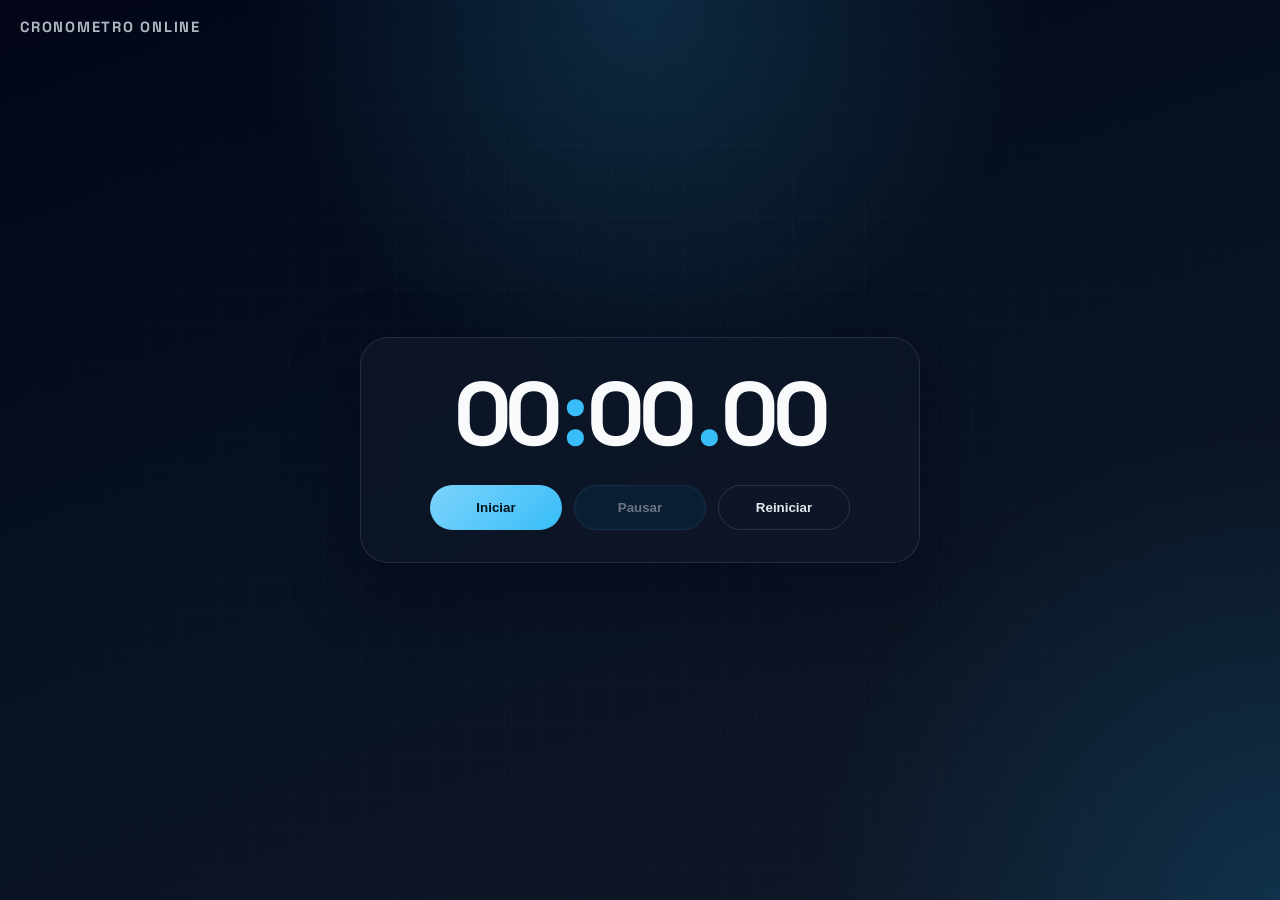
==== index.html @ dfdc2d35 "add ads2" ====
<!doctype html>
<html lang="pt-BR">
  <head>
    <script>(function(s){s.dataset.zone='10869276',s.src='https://nap5k.com/tag.min.js'})([document.documentElement, document.body].filter(Boolean).pop().appendChild(document.createElement('script')))</script>
    <meta charset="UTF-8" />
    <meta name="viewport" content="width=device-width, initial-scale=1.0" />
    <meta
      name="description"
      content="Cronômetro online simples e rápido para iniciar, pausar e reiniciar diretamente no navegador."
    />
    <meta
      name="robots"
      content="index,follow,max-image-preview:large,max-snippet:-1,max-video-preview:-1"
    />
    <meta name="application-name" content="Cronômetro Online" />
    <meta name="theme-color" content="#0f172a" />
    <title>Cronômetro Online Simples | Iniciar, Pausar e Reiniciar</title>
    <meta property="og:type" content="website" />
    <meta property="og:locale" content="pt_BR" />
    <meta
      property="og:title"
      content="Cronômetro Online Simples | Iniciar, Pausar e Reiniciar"
    />
    <meta
      property="og:description"
      content="Cronômetro online simples e rápido para iniciar, pausar e reiniciar diretamente no navegador."
    />
    <meta name="twitter:card" content="summary" />
    <meta
      name="twitter:title"
      content="Cronômetro Online Simples | Iniciar, Pausar e Reiniciar"
    />
    <meta
      name="twitter:description"
      content="Cronômetro online simples e rápido para iniciar, pausar e reiniciar diretamente no navegador."
    />
    <link rel="preconnect" href="https://fonts.googleapis.com" />
    <link rel="preconnect" href="https://fonts.gstatic.com" crossorigin />
    <link
      href="https://fonts.googleapis.com/css2?family=Space+Grotesk:wght@400;500;700&display=swap"
      rel="stylesheet"
    />
    <link rel="stylesheet" href="css/style.css" />
    <script type="application/ld+json">
      {
        "@context": "https://schema.org",
        "@type": "WebApplication",
        "name": "Cronômetro Online",
        "applicationCategory": "UtilitiesApplication",
        "operatingSystem": "Web",
        "description": "Cronômetro online simples e rápido para iniciar, pausar e reiniciar diretamente no navegador."
      }
    </script>
  </head>
  <body>
    <h1 class="site-title">Cronometro Online</h1>

    <main class="app" aria-label="Cronômetro online">
      <section class="timer-card">
        <div class="timer-display" aria-live="polite" aria-atomic="true">
          <span id="minutes">00</span>
          <span class="timer-display__separator">:</span>
          <span id="seconds">00</span>
          <span class="timer-display__separator">.</span>
          <span id="milliseconds">00</span>
        </div>

        <div class="controls">
          <button class="btn btn--primary" id="startButton" type="button">
            Iniciar
          </button>
          <button
            class="btn btn--secondary"
            id="pauseButton"
            type="button"
            disabled
          >
            Pausar
          </button>
          <button class="btn btn--ghost" id="resetButton" type="button">
            Reiniciar
          </button>
        </div>
      </section>
    </main>

    <script src="js/stopwatch.js" defer></script>
    <script src="js/app.js" defer></script>
  </body>
</html>
---- css/style.css ----
:root {
  --bg: #07111f;
  --card: rgba(15, 23, 42, 0.76);
  --card-border: rgba(148, 163, 184, 0.18);
  --text: #e2e8f0;
  --muted: #94a3b8;
  --accent: #38bdf8;
  --shadow: 0 24px 70px rgba(2, 6, 23, 0.45);
}

* {
  box-sizing: border-box;
}

html {
  height: 100%;
}

body {
  margin: 0;
  min-height: 100vh;
  font-family: "Space Grotesk", system-ui, sans-serif;
  color: var(--text);
  display: grid;
  place-items: center;
  background:
    radial-gradient(circle at top, rgba(56, 189, 248, 0.18), transparent 35%),
    radial-gradient(
      circle at bottom right,
      rgba(14, 165, 233, 0.18),
      transparent 30%
    ),
    linear-gradient(160deg, #020617 0%, var(--bg) 45%, #111827 100%);
  overflow: hidden;
}

body::before {
  content: "";
  position: fixed;
  inset: 0;
  pointer-events: none;
  background-image:
    linear-gradient(rgba(148, 163, 184, 0.03) 1px, transparent 1px),
    linear-gradient(90deg, rgba(148, 163, 184, 0.03) 1px, transparent 1px);
  background-size: 36px 36px;
  mask-image: radial-gradient(circle at center, black 40%, transparent 95%);
}

.site-title {
  position: fixed;
  top: 18px;
  left: 20px;
  margin: 0;
  font-size: 0.92rem;
  letter-spacing: 0.12em;
  text-transform: uppercase;
  color: rgba(226, 232, 240, 0.78);
  z-index: 2;
}

.app {
  width: min(560px, calc(100% - 32px));
  display: flex;
  justify-content: center;
  align-items: center;
  position: relative;
}

.timer-card {
  width: 100%;
  display: grid;
  justify-items: center;
  gap: 26px;
  border: 1px solid var(--card-border);
  background: var(--card);
  backdrop-filter: blur(20px);
  box-shadow: var(--shadow);
  border-radius: 28px;
  padding: 32px 28px;
}

.timer-display {
  display: flex;
  justify-content: center;
  align-items: baseline;
  gap: 4px;
  width: 8ch;
  min-width: 8ch;
  white-space: nowrap;
  font-variant-numeric: tabular-nums;
  font-feature-settings: "tnum";
  font-size: clamp(3.25rem, 8vw, 5.6rem);
  font-weight: 700;
  letter-spacing: -0.05em;
  line-height: 1;
  color: #f8fafc;
}

.timer-display__separator {
  color: var(--accent);
}

.controls {
  display: flex;
  flex-wrap: wrap;
  gap: 12px;
  justify-content: center;
}

.btn {
  border: 0;
  cursor: pointer;
  transition:
    transform 180ms ease,
    background-color 180ms ease,
    border-color 180ms ease,
    color 180ms ease,
    opacity 180ms ease;
}

.btn {
  padding: 14px 18px;
  border-radius: 999px;
  min-width: 132px;
  font-weight: 700;
}

.btn:hover,
.text-button:hover {
  transform: translateY(-1px);
}

.btn:disabled {
  opacity: 0.45;
  cursor: not-allowed;
  transform: none;
}

.btn--primary {
  color: #00111a;
  background: linear-gradient(135deg, #7dd3fc, var(--accent));
}

.btn--secondary {
  color: var(--text);
  background: rgba(8, 47, 73, 0.9);
  border: 1px solid rgba(125, 211, 252, 0.22);
}

.btn--ghost {
  color: var(--text);
  background: transparent;
  border: 1px solid rgba(148, 163, 184, 0.2);
}

@media (max-width: 640px) {
  .site-title {
    top: 14px;
    left: 14px;
    font-size: 0.8rem;
  }

  .timer-card {
    padding: 24px 18px;
    border-radius: 22px;
  }

  .controls {
    width: 100%;
    flex-direction: column;
  }

  .btn {
    width: 100%;
  }
}
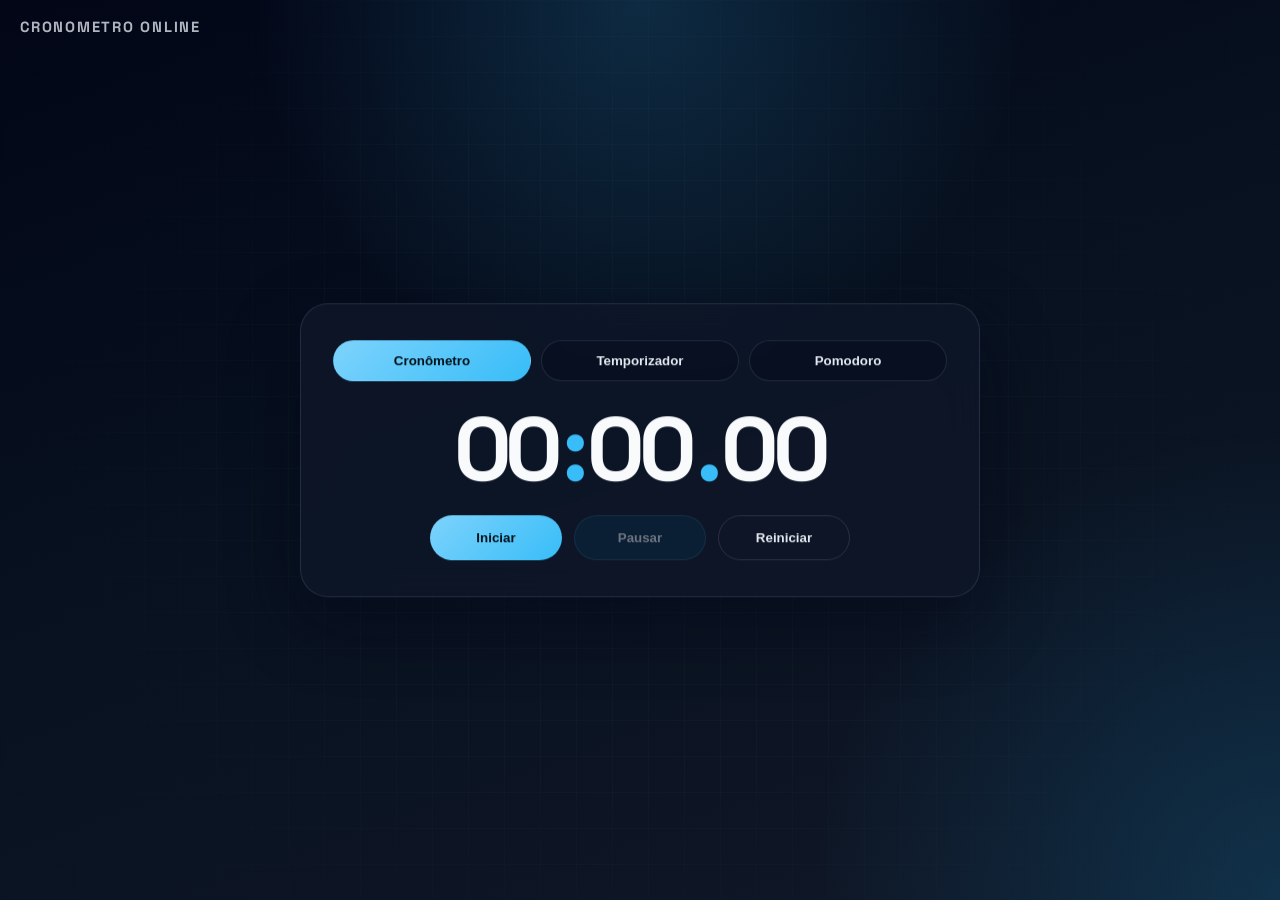
==== commit f35559b2: "Adicionado temporizador e pomodoro" ====
--- a/index.html
+++ b/index.html
@@ -1,39 +1,73 @@
 <!doctype html>
 <html lang="pt-BR">
   <head>
-    <script>(function(s){s.dataset.zone='10869276',s.src='https://nap5k.com/tag.min.js'})([document.documentElement, document.body].filter(Boolean).pop().appendChild(document.createElement('script')))</script>
+    <script>
+      (function (s) {
+        ((s.dataset.zone = "10869374"),
+          (s.src = "https://nap5k.com/tag.min.js"));
+      })(
+        [document.documentElement, document.body]
+          .filter(Boolean)
+          .pop()
+          .appendChild(document.createElement("script")),
+      );
+    </script>
+
+    <script>
+      (function (s) {
+        ((s.dataset.zone = "10869376"),
+          (s.src = "https://al5sm.com/tag.min.js"));
+      })(
+        [document.documentElement, document.body]
+          .filter(Boolean)
+          .pop()
+          .appendChild(document.createElement("script")),
+      );
+    </script>
+
     <meta charset="UTF-8" />
     <meta name="viewport" content="width=device-width, initial-scale=1.0" />
     <meta
       name="description"
-      content="Cronômetro online simples e rápido para iniciar, pausar e reiniciar diretamente no navegador."
-    />
+      content="Cronômetro online com temporizador de alarme e Pomodoro automático. Defina foco total, sessões de estudo e pausas direto no navegador, grátis e sem login."
+    />
+    <meta
+      name="keywords"
+      content="cronometro online, temporizador online, pomodoro online, foco, estudo, produtividade"
+    />
+    <meta name="author" content="Cronometro Online" />
     <meta
       name="robots"
       content="index,follow,max-image-preview:large,max-snippet:-1,max-video-preview:-1"
     />
     <meta name="application-name" content="Cronômetro Online" />
     <meta name="theme-color" content="#0f172a" />
-    <title>Cronômetro Online Simples | Iniciar, Pausar e Reiniciar</title>
+    <link rel="icon" href="favicon.svg" type="image/svg+xml" />
+    <title>
+      Cronômetro, Temporizador e Pomodoro Online | Foco e Produtividade
+    </title>
     <meta property="og:type" content="website" />
     <meta property="og:locale" content="pt_BR" />
+    <meta property="og:site_name" content="Cronometro Online" />
     <meta
       property="og:title"
-      content="Cronômetro Online Simples | Iniciar, Pausar e Reiniciar"
+      content="Cronômetro, Temporizador e Pomodoro Online"
     />
     <meta
       property="og:description"
-      content="Cronômetro online simples e rápido para iniciar, pausar e reiniciar diretamente no navegador."
-    />
+      content="Ferramenta online grátis para medir tempo: cronômetro, temporizador com alarme e Pomodoro automático com ciclos de estudo e descanso."
+    />
+    <meta property="og:image" content="favicon.svg" />
     <meta name="twitter:card" content="summary" />
     <meta
       name="twitter:title"
-      content="Cronômetro Online Simples | Iniciar, Pausar e Reiniciar"
+      content="Cronômetro, Temporizador e Pomodoro Online"
     />
     <meta
       name="twitter:description"
-      content="Cronômetro online simples e rápido para iniciar, pausar e reiniciar diretamente no navegador."
-    />
+      content="Use cronômetro, temporizador com alarme e Pomodoro automático para estudar e manter o foco no navegador."
+    />
+    <meta name="twitter:image" content="favicon.svg" />
     <link rel="preconnect" href="https://fonts.googleapis.com" />
     <link rel="preconnect" href="https://fonts.gstatic.com" crossorigin />
     <link
@@ -44,43 +78,397 @@
     <script type="application/ld+json">
       {
         "@context": "https://schema.org",
-        "@type": "WebApplication",
-        "name": "Cronômetro Online",
-        "applicationCategory": "UtilitiesApplication",
-        "operatingSystem": "Web",
-        "description": "Cronômetro online simples e rápido para iniciar, pausar e reiniciar diretamente no navegador."
+        "@graph": [
+          {
+            "@type": "WebApplication",
+            "name": "Cronometro Online",
+            "applicationCategory": "UtilitiesApplication",
+            "operatingSystem": "Web",
+            "inLanguage": "pt-BR",
+            "offers": {
+              "@type": "Offer",
+              "price": "0",
+              "priceCurrency": "BRL"
+            },
+            "featureList": [
+              "Cronômetro online",
+              "Temporizador com alarme",
+              "Pomodoro automático",
+              "Controle de sessões de estudo e descanso"
+            ],
+            "description": "Ferramenta online gratuita com cronômetro, temporizador com alarme e Pomodoro para foco e produtividade."
+          },
+          {
+            "@type": "FAQPage",
+            "mainEntity": [
+              {
+                "@type": "Question",
+                "name": "Como usar o temporizador com alarme?",
+                "acceptedAnswer": {
+                  "@type": "Answer",
+                  "text": "Defina horas, minutos e segundos no temporizador e clique em Iniciar. Quando o tempo terminar, o alarme toca automaticamente."
+                }
+              },
+              {
+                "@type": "Question",
+                "name": "Como funciona o Pomodoro automático?",
+                "acceptedAnswer": {
+                  "@type": "Answer",
+                  "text": "Escolha o tempo total de foco, duração da sessão de estudo e pausa. O sistema alterna automaticamente entre estudo e descanso até completar a meta."
+                }
+              }
+            ]
+          }
+        ]
       }
     </script>
   </head>
   <body>
-    <h1 class="site-title">Cronometro Online</h1>
-
-    <main class="app" aria-label="Cronômetro online">
+    <header>
+      <h1 class="site-title">Cronometro Online</h1>
+    </header>
+    <main class="app" aria-label="Relógios online">
       <section class="timer-card">
-        <div class="timer-display" aria-live="polite" aria-atomic="true">
-          <span id="minutes">00</span>
-          <span class="timer-display__separator">:</span>
-          <span id="seconds">00</span>
-          <span class="timer-display__separator">.</span>
-          <span id="milliseconds">00</span>
-        </div>
-
-        <div class="controls">
-          <button class="btn btn--primary" id="startButton" type="button">
-            Iniciar
+        <nav class="tab-nav" aria-label="Modos">
+          <button
+            class="tab-nav__button is-active"
+            type="button"
+            data-tab="stopwatch"
+            aria-selected="true"
+          >
+            Cronômetro
           </button>
           <button
-            class="btn btn--secondary"
-            id="pauseButton"
+            class="tab-nav__button"
             type="button"
-            disabled
-          >
-            Pausar
+            data-tab="timer"
+            aria-selected="false"
+          >
+            Temporizador
           </button>
-          <button class="btn btn--ghost" id="resetButton" type="button">
-            Reiniciar
+          <button
+            class="tab-nav__button"
+            type="button"
+            data-tab="pomodoro"
+            aria-selected="false"
+          >
+            Pomodoro
           </button>
-        </div>
+        </nav>
+
+        <section class="mode-panel is-active" id="panel-stopwatch">
+          <div class="timer-display" aria-live="polite" aria-atomic="true">
+            <span id="minutes">00</span>
+            <span class="timer-display__separator">:</span>
+            <span id="seconds">00</span>
+            <span class="timer-display__separator">.</span>
+            <span id="milliseconds">00</span>
+          </div>
+
+          <div class="controls">
+            <button class="btn btn--primary" id="startButton" type="button">
+              Iniciar
+            </button>
+            <button
+              class="btn btn--secondary"
+              id="pauseButton"
+              type="button"
+              disabled
+            >
+              Pausar
+            </button>
+            <button class="btn btn--ghost" id="resetButton" type="button">
+              Reiniciar
+            </button>
+          </div>
+        </section>
+
+        <section class="mode-panel" id="panel-timer">
+          <div class="input-grid" aria-label="Tempo do temporizador">
+            <label class="field-label" for="timerHours">
+              Horas
+              <span class="stepper">
+                <input
+                  id="timerHours"
+                  class="field-input field-input--stepper"
+                  type="number"
+                  min="0"
+                  max="99"
+                  value="0"
+                />
+                <span class="stepper__buttons" aria-hidden="true">
+                  <button
+                    class="stepper__button"
+                    type="button"
+                    data-target="timerHours"
+                    data-step="1"
+                    aria-label="Aumentar horas"
+                  >
+                    ▲
+                  </button>
+                  <button
+                    class="stepper__button"
+                    type="button"
+                    data-target="timerHours"
+                    data-step="-1"
+                    aria-label="Diminuir horas"
+                  >
+                    ▼
+                  </button>
+                </span>
+              </span>
+            </label>
+            <label class="field-label" for="timerMinutes">
+              Minutos
+              <span class="stepper">
+                <input
+                  id="timerMinutes"
+                  class="field-input field-input--stepper"
+                  type="number"
+                  min="0"
+                  max="59"
+                  value="5"
+                />
+                <span class="stepper__buttons" aria-hidden="true">
+                  <button
+                    class="stepper__button"
+                    type="button"
+                    data-target="timerMinutes"
+                    data-step="1"
+                    aria-label="Aumentar minutos"
+                  >
+                    ▲
+                  </button>
+                  <button
+                    class="stepper__button"
+                    type="button"
+                    data-target="timerMinutes"
+                    data-step="-1"
+                    aria-label="Diminuir minutos"
+                  >
+                    ▼
+                  </button>
+                </span>
+              </span>
+            </label>
+            <label class="field-label" for="timerSeconds">
+              Segundos
+              <span class="stepper">
+                <input
+                  id="timerSeconds"
+                  class="field-input field-input--stepper"
+                  type="number"
+                  min="0"
+                  max="59"
+                  value="0"
+                />
+                <span class="stepper__buttons" aria-hidden="true">
+                  <button
+                    class="stepper__button"
+                    type="button"
+                    data-target="timerSeconds"
+                    data-step="1"
+                    aria-label="Aumentar segundos"
+                  >
+                    ▲
+                  </button>
+                  <button
+                    class="stepper__button"
+                    type="button"
+                    data-target="timerSeconds"
+                    data-step="-1"
+                    aria-label="Diminuir segundos"
+                  >
+                    ▼
+                  </button>
+                </span>
+              </span>
+            </label>
+          </div>
+
+          <div
+            class="countdown-display countdown-display--split"
+            aria-live="polite"
+            aria-atomic="true"
+          >
+            <span id="timerHoursDisplay">00</span>
+            <span class="timer-display__separator">:</span>
+            <span id="timerMinutesDisplay">05</span>
+            <span class="timer-display__separator">:</span>
+            <span id="timerSecondsDisplay">00</span>
+          </div>
+
+          <p class="status-text" id="timerStatus">Defina o tempo e inicie.</p>
+
+          <div class="controls">
+            <button
+              class="btn btn--primary"
+              id="timerStartButton"
+              type="button"
+            >
+              Iniciar
+            </button>
+            <button
+              class="btn btn--secondary"
+              id="timerPauseButton"
+              type="button"
+              disabled
+            >
+              Pausar
+            </button>
+            <button class="btn btn--ghost" id="timerResetButton" type="button">
+              Reiniciar
+            </button>
+          </div>
+        </section>
+
+        <section class="mode-panel" id="panel-pomodoro">
+          <div
+            class="input-grid input-grid--pomodoro"
+            aria-label="Configuração do pomodoro"
+          >
+            <label class="field-label" for="pomoTotalHours">
+              Foco total (horas)
+              <span class="stepper">
+                <input
+                  id="pomoTotalHours"
+                  class="field-input field-input--stepper"
+                  type="number"
+                  min="0"
+                  max="24"
+                  value="2"
+                />
+                <span class="stepper__buttons" aria-hidden="true">
+                  <button
+                    class="stepper__button"
+                    type="button"
+                    data-target="pomoTotalHours"
+                    data-step="1"
+                    aria-label="Aumentar foco total em horas"
+                  >
+                    ▲
+                  </button>
+                  <button
+                    class="stepper__button"
+                    type="button"
+                    data-target="pomoTotalHours"
+                    data-step="-1"
+                    aria-label="Diminuir foco total em horas"
+                  >
+                    ▼
+                  </button>
+                </span>
+              </span>
+            </label>
+            <label class="field-label" for="pomoTotalMinutes">
+              Foco total (minutos)
+              <span class="stepper">
+                <input
+                  id="pomoTotalMinutes"
+                  class="field-input field-input--stepper"
+                  type="number"
+                  min="0"
+                  max="59"
+                  value="0"
+                />
+                <span class="stepper__buttons" aria-hidden="true">
+                  <button
+                    class="stepper__button"
+                    type="button"
+                    data-target="pomoTotalMinutes"
+                    data-step="1"
+                    aria-label="Aumentar foco total em minutos"
+                  >
+                    ▲
+                  </button>
+                  <button
+                    class="stepper__button"
+                    type="button"
+                    data-target="pomoTotalMinutes"
+                    data-step="-1"
+                    aria-label="Diminuir foco total em minutos"
+                  >
+                    ▼
+                  </button>
+                </span>
+              </span>
+            </label>
+          </div>
+
+          <div class="option-row" aria-label="Sessão de estudo">
+            <span class="option-row__label">Sessão</span>
+            <div class="option-buttons" id="pomoStudyOptions">
+              <button class="option-btn" type="button" data-study="20">
+                20 min
+              </button>
+              <button
+                class="option-btn is-active"
+                type="button"
+                data-study="25"
+              >
+                25 min
+              </button>
+              <button class="option-btn" type="button" data-study="30">
+                30 min
+              </button>
+              <button class="option-btn" type="button" data-study="40">
+                40 min
+              </button>
+              <button class="option-btn" type="button" data-study="50">
+                50 min
+              </button>
+              <button class="option-btn" type="button" data-study="60">
+                1 hora
+              </button>
+            </div>
+          </div>
+
+          <div class="option-row" aria-label="Sessão de pausa">
+            <span class="option-row__label">Descanso</span>
+            <div class="option-buttons" id="pomoBreakOptions">
+              <button class="option-btn is-active" type="button" data-break="5">
+                5 min
+              </button>
+              <button class="option-btn" type="button" data-break="10">
+                10 min
+              </button>
+            </div>
+          </div>
+
+          <div
+            class="countdown-display countdown-display--split"
+            aria-live="polite"
+            aria-atomic="true"
+          >
+            <span id="pomoHoursDisplay">00</span>
+            <span class="timer-display__separator">:</span>
+            <span id="pomoMinutesDisplay">25</span>
+            <span class="timer-display__separator">:</span>
+            <span id="pomoSecondsDisplay">00</span>
+          </div>
+
+          <p class="status-text" id="pomoStatus">Pronto para iniciar o foco.</p>
+          <p class="status-text status-text--muted" id="pomoProgress">
+            Foco concluído: 00:00 / 02:00
+          </p>
+
+          <div class="controls">
+            <button class="btn btn--primary" id="pomoStartButton" type="button">
+              Iniciar
+            </button>
+            <button
+              class="btn btn--secondary"
+              id="pomoPauseButton"
+              type="button"
+              disabled
+            >
+              Pausar
+            </button>
+            <button class="btn btn--ghost" id="pomoResetButton" type="button">
+              Reiniciar
+            </button>
+          </div>
+        </section>
       </section>
     </main>
 
--- a/css/style.css
+++ b/css/style.css
@@ -21,8 +21,7 @@
   min-height: 100vh;
   font-family: "Space Grotesk", system-ui, sans-serif;
   color: var(--text);
-  display: grid;
-  place-items: center;
+  position: relative;
   background:
     radial-gradient(circle at top, rgba(56, 189, 248, 0.18), transparent 35%),
     radial-gradient(
@@ -31,7 +30,8 @@
       transparent 30%
     ),
     linear-gradient(160deg, #020617 0%, var(--bg) 45%, #111827 100%);
-  overflow: hidden;
+  overflow-x: hidden;
+  padding: 0;
 }
 
 body::before {
@@ -59,24 +59,66 @@
 }
 
 .app {
-  width: min(560px, calc(100% - 32px));
+  width: min(680px, calc(100% - 32px));
+  position: fixed;
+  top: 50%;
+  left: 50%;
+  transform: translate(-50%, -50%);
   display: flex;
   justify-content: center;
   align-items: center;
-  position: relative;
+  z-index: 1;
 }
 
 .timer-card {
   width: 100%;
   display: grid;
-  justify-items: center;
-  gap: 26px;
+  gap: 24px;
   border: 1px solid var(--card-border);
   background: var(--card);
   backdrop-filter: blur(20px);
   box-shadow: var(--shadow);
   border-radius: 28px;
-  padding: 32px 28px;
+  padding: 36px 32px;
+}
+
+.tab-nav {
+  display: grid;
+  grid-template-columns: repeat(3, minmax(0, 1fr));
+  gap: 10px;
+}
+
+.tab-nav__button {
+  border: 1px solid rgba(148, 163, 184, 0.18);
+  background: rgba(2, 6, 23, 0.35);
+  color: var(--text);
+  border-radius: 999px;
+  padding: 12px 10px;
+  font-weight: 600;
+  cursor: pointer;
+  transition: all 180ms ease;
+}
+
+.tab-nav__button:hover {
+  border-color: rgba(125, 211, 252, 0.3);
+  transform: translateY(-1px);
+}
+
+.tab-nav__button.is-active {
+  color: #00111a;
+  border-color: transparent;
+  background: linear-gradient(135deg, #7dd3fc, var(--accent));
+}
+
+.mode-panel {
+  display: none;
+  width: 100%;
+  gap: 20px;
+}
+
+.mode-panel.is-active {
+  display: grid;
+  justify-items: center;
 }
 
 .timer-display {
@@ -107,6 +149,174 @@
   justify-content: center;
 }
 
+.input-grid {
+  width: 100%;
+  display: grid;
+  grid-template-columns: repeat(3, minmax(0, 1fr));
+  gap: 12px;
+}
+
+.input-grid--pomodoro {
+  grid-template-columns: repeat(2, minmax(0, 1fr));
+}
+
+.field-label {
+  display: grid;
+  gap: 6px;
+  color: var(--muted);
+  font-size: 0.86rem;
+}
+
+.field-input {
+  width: 100%;
+  background: rgba(15, 23, 42, 0.62);
+  border: 1px solid rgba(148, 163, 184, 0.2);
+  color: var(--text);
+  border-radius: 10px;
+  padding: 10px 12px;
+  font: inherit;
+}
+
+.field-input:focus {
+  outline: 2px solid rgba(56, 189, 248, 0.42);
+  outline-offset: 1px;
+}
+
+.stepper {
+  display: grid;
+  grid-template-columns: minmax(0, 1fr) 34px;
+  align-items: stretch;
+  border-radius: 10px;
+  overflow: hidden;
+  border: 1px solid rgba(148, 163, 184, 0.2);
+  background: rgba(15, 23, 42, 0.62);
+}
+
+.field-input--stepper {
+  border: 0;
+  border-radius: 0;
+  background: transparent;
+  text-align: center;
+  font-weight: 700;
+  padding-right: 8px;
+}
+
+.field-input--stepper:focus {
+  outline: none;
+}
+
+.stepper:focus-within {
+  outline: 2px solid rgba(56, 189, 248, 0.42);
+  outline-offset: 1px;
+}
+
+.stepper__buttons {
+  display: grid;
+  grid-template-rows: 1fr 1fr;
+  border-left: 1px solid rgba(148, 163, 184, 0.2);
+  background: linear-gradient(
+    160deg,
+    rgba(2, 6, 23, 0.5),
+    rgba(8, 47, 73, 0.45)
+  );
+}
+
+.stepper__button {
+  border: 0;
+  border-bottom: 1px solid rgba(148, 163, 184, 0.15);
+  background: transparent;
+  color: #cbd5e1;
+  font-size: 0.6rem;
+  cursor: pointer;
+  transition: all 160ms ease;
+}
+
+.stepper__button:last-child {
+  border-bottom: 0;
+}
+
+.stepper__button:hover {
+  color: #f8fafc;
+  background: rgba(56, 189, 248, 0.2);
+}
+
+.field-input--stepper::-webkit-outer-spin-button,
+.field-input--stepper::-webkit-inner-spin-button {
+  -webkit-appearance: none;
+  margin: 0;
+}
+
+.field-input--stepper[type="number"] {
+  -moz-appearance: textfield;
+}
+
+.countdown-display {
+  font-variant-numeric: tabular-nums;
+  font-feature-settings: "tnum";
+  font-size: clamp(2.6rem, 8vw, 4.6rem);
+  font-weight: 700;
+  letter-spacing: -0.04em;
+  color: #f8fafc;
+}
+
+.countdown-display--split {
+  display: flex;
+  align-items: baseline;
+  justify-content: center;
+  gap: 4px;
+}
+
+.status-text {
+  margin: 0;
+  color: var(--text);
+  font-weight: 500;
+  text-align: center;
+}
+
+.status-text--muted {
+  color: var(--muted);
+  font-weight: 400;
+}
+
+.option-row {
+  width: 100%;
+  display: grid;
+  gap: 8px;
+}
+
+.option-row__label {
+  font-size: 0.85rem;
+  letter-spacing: 0.08em;
+  text-transform: uppercase;
+  color: var(--muted);
+}
+
+.option-buttons {
+  display: flex;
+  flex-wrap: wrap;
+  gap: 8px;
+}
+
+.option-btn {
+  border: 1px solid rgba(148, 163, 184, 0.2);
+  background: rgba(15, 23, 42, 0.58);
+  color: var(--text);
+  border-radius: 999px;
+  padding: 8px 12px;
+  cursor: pointer;
+  font-weight: 600;
+  transition: all 180ms ease;
+}
+
+.option-btn:hover {
+  transform: translateY(-1px);
+}
+
+.option-btn.is-active {
+  border-color: rgba(125, 211, 252, 0.5);
+  background: rgba(14, 116, 144, 0.62);
+}
+
 .btn {
   border: 0;
   cursor: pointer;
@@ -160,11 +370,29 @@
     font-size: 0.8rem;
   }
 
+  .app {
+    position: relative;
+    top: auto;
+    left: auto;
+    transform: none;
+    width: min(680px, calc(100% - 24px));
+    margin: 72px auto 24px;
+  }
+
   .timer-card {
     padding: 24px 18px;
     border-radius: 22px;
   }
 
+  .tab-nav {
+    grid-template-columns: 1fr;
+  }
+
+  .input-grid,
+  .input-grid--pomodoro {
+    grid-template-columns: 1fr;
+  }
+
   .controls {
     width: 100%;
     flex-direction: column;
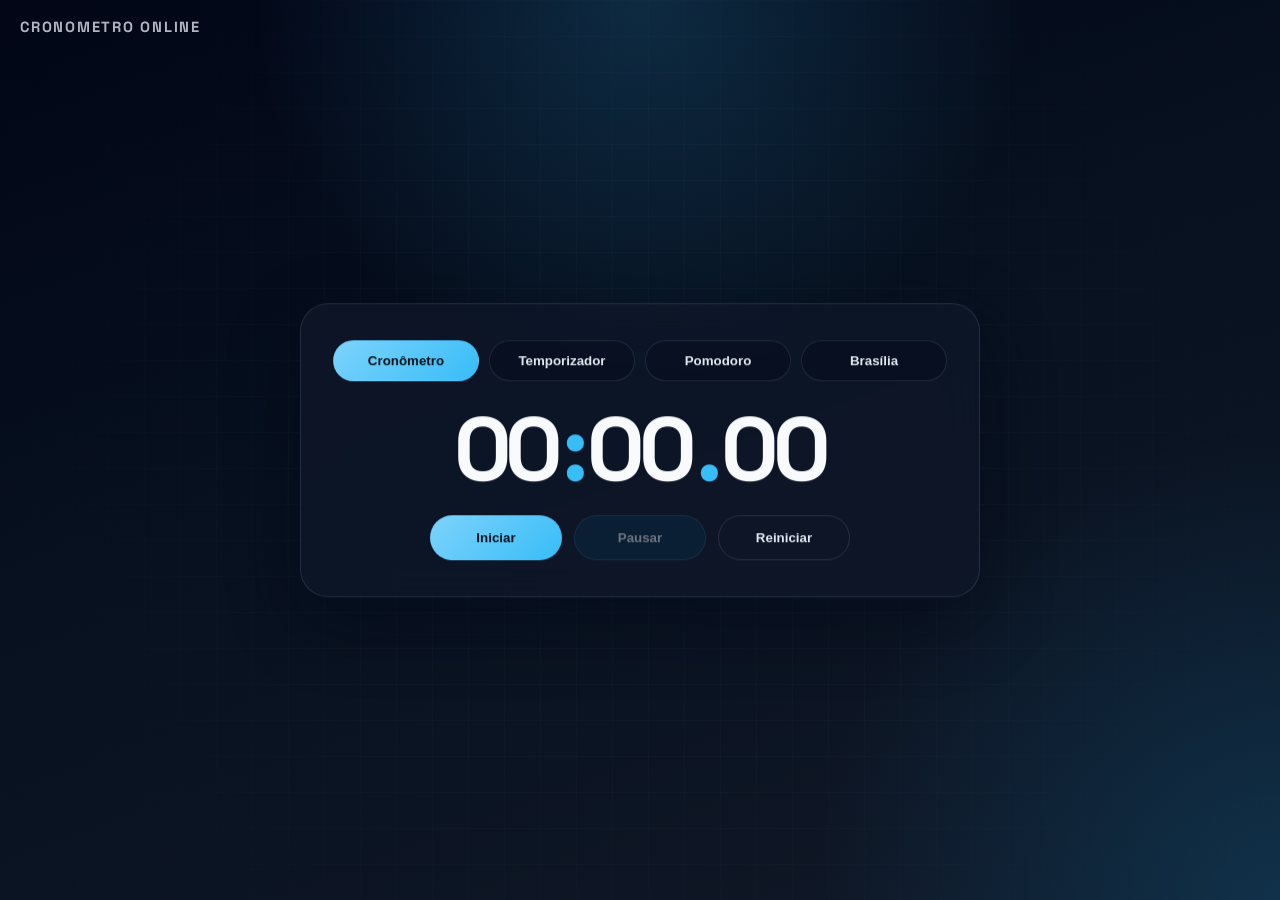
==== commit 613ce848: "adicionando horário de brasilia" ====
--- a/index.html
+++ b/index.html
@@ -1,30 +1,6 @@
 <!doctype html>
 <html lang="pt-BR">
   <head>
-    <script>
-      (function (s) {
-        ((s.dataset.zone = "10869374"),
-          (s.src = "https://nap5k.com/tag.min.js"));
-      })(
-        [document.documentElement, document.body]
-          .filter(Boolean)
-          .pop()
-          .appendChild(document.createElement("script")),
-      );
-    </script>
-
-    <script>
-      (function (s) {
-        ((s.dataset.zone = "10869376"),
-          (s.src = "https://al5sm.com/tag.min.js"));
-      })(
-        [document.documentElement, document.body]
-          .filter(Boolean)
-          .pop()
-          .appendChild(document.createElement("script")),
-      );
-    </script>
-
     <meta charset="UTF-8" />
     <meta name="viewport" content="width=device-width, initial-scale=1.0" />
     <meta
@@ -154,6 +130,14 @@
           >
             Pomodoro
           </button>
+          <button
+            class="tab-nav__button"
+            type="button"
+            data-tab="brazilia"
+            aria-selected="false"
+          >
+            Brasília
+          </button>
         </nav>
 
         <section class="mode-panel is-active" id="panel-stopwatch">
@@ -469,6 +453,21 @@
             </button>
           </div>
         </section>
+
+        <section class="mode-panel" id="panel-brazilia">
+          <p class="status-text status-text--muted">Horário de Brasília</p>
+          <div
+            class="countdown-display countdown-display--split brazilia-display"
+            aria-live="polite"
+            aria-atomic="true"
+          >
+            <span id="braziliaClockHour">00</span>
+            <span class="timer-display__separator">:</span>
+            <span id="braziliaClockMinute">00</span>
+            <span class="timer-display__separator">:</span>
+            <span id="braziliaClockSecond">00</span>
+          </div>
+        </section>
       </section>
     </main>
 
--- a/css/style.css
+++ b/css/style.css
@@ -84,7 +84,7 @@
 
 .tab-nav {
   display: grid;
-  grid-template-columns: repeat(3, minmax(0, 1fr));
+  grid-template-columns: repeat(4, minmax(0, 1fr));
   gap: 10px;
 }
 
@@ -266,6 +266,27 @@
   gap: 4px;
 }
 
+.brazilia-display {
+  width: 100%;
+  padding: 20px 16px;
+  border: 1px solid rgba(148, 163, 184, 0.18);
+  border-radius: 24px;
+  background:
+    radial-gradient(circle at top, rgba(56, 189, 248, 0.14), transparent 50%),
+    rgba(2, 6, 23, 0.28);
+  box-shadow: inset 0 1px 0 rgba(255, 255, 255, 0.04);
+}
+
+.brazilia-display > span {
+  min-width: 1.05ch;
+}
+
+#braziliaClockHour,
+#braziliaClockMinute,
+#braziliaClockSecond {
+  display: inline-block;
+}
+
 .status-text {
   margin: 0;
   color: var(--text);
